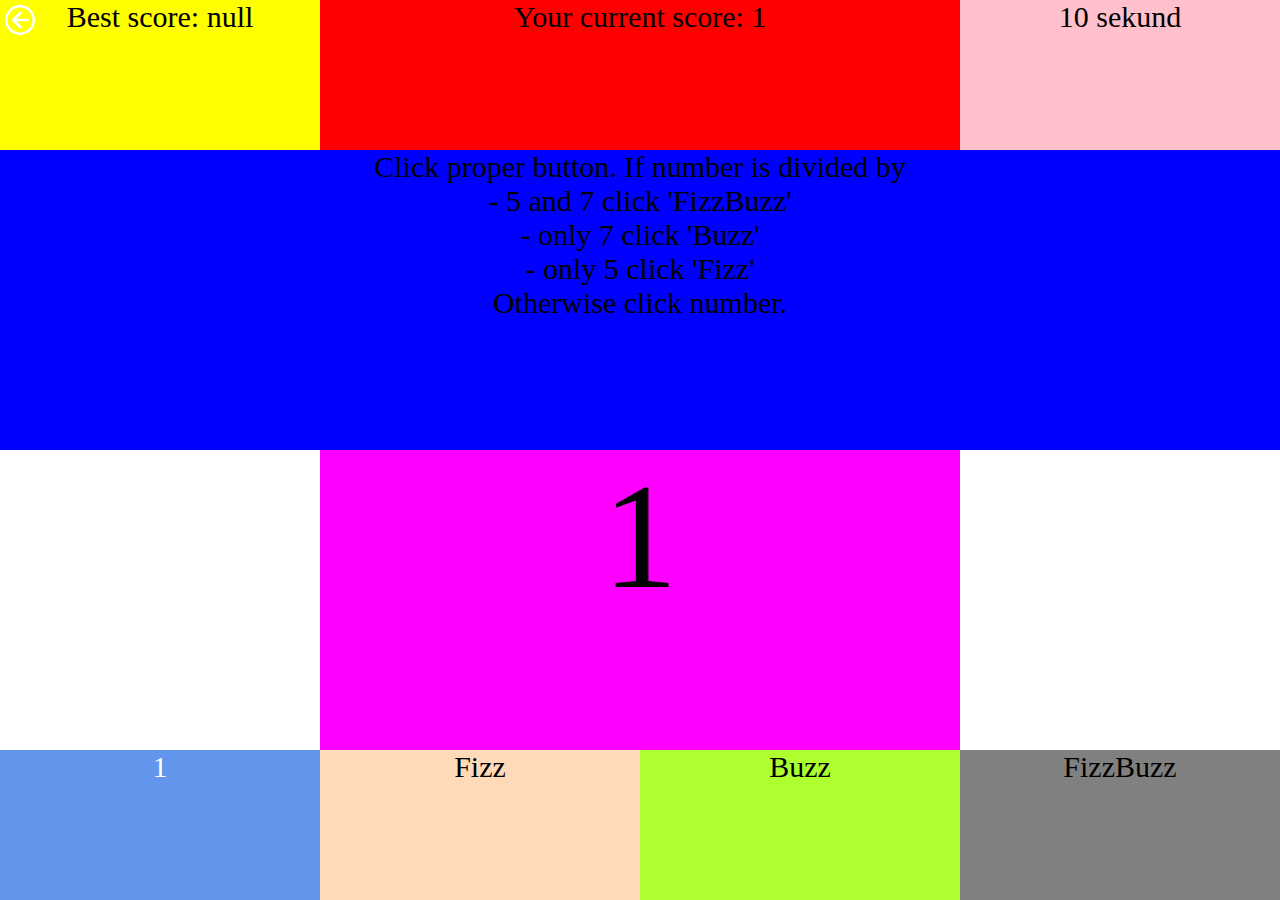
==== FizzBuzz/index.html @ cf7e38b7 "Add FizzBuzz game" ====
<!DOCTYPE html>
<html lang="en">
<head>
    <meta charset="UTF-8">
    <link rel="stylesheet" href="styles.css"/>
    <title>FizzBuzz</title>
</head>
<body>
<div id="container">
    <a href="../index.html" >
        <svg id="back" width="30" height="30" viewBox="0 0 172 172" style=" fill:#000000;">
            <g fill="#ffffff">
                <path d="M86,0.11198c-22.04467,0 -44.09527,8.35992 -60.81868,25.08333c-33.44683,33.44683 -33.44683,88.17654 0,121.62337c33.44683,33.44683 88.17654,33.44683 121.62337,0c33.44683,-33.44683 33.44683,-88.17654 0,-121.62337c-16.72342,-16.72342 -38.76002,-25.08333 -60.80469,-25.08333zM86,14.41732c18.36996,0 36.73499,6.97653 50.67057,20.91211c27.87117,27.87117 27.87117,73.46998 0,101.34114c-27.87116,27.87117 -73.46998,27.87117 -101.34114,0c-27.87117,-27.87116 -27.87117,-73.46998 0,-101.34114c13.93558,-13.93558 32.30061,-20.91211 50.67057,-20.91211zM86,35.32943l-50.67057,50.67057l50.67057,50.67057l12.26172,-12.26172l-31.27019,-31.27018l69.17513,0.02799v-14.33333l-69.17513,0.02799l31.21419,-31.22819z"></path></g></svg>
    </a>
    <div id="best-score"></div>
    <div id="current-score"></div>
    <div id="time">10 sekund</div>
    <div id="instruction">
        Click proper button. If number is divided by <br>
        - 5 and 7 click 'FizzBuzz'<br>
        - only 7 click 'Buzz'<br>
        - only 5 click 'Fizz'<br>
        Otherwise click number.
    </div>
    <div id="proper-number" >9</div>
    <div id="answer-number" class="answer">9</div>
    <div id="answer-fizz" class="answer">Fizz</div>
    <div id="answer-buzz" class="answer">Buzz</div>
    <div id="answer-fizzbuzz" class="answer">FizzBuzz</div>
</div>

</body>
<script src="script.js"></script>

</html>

<!--wyrownac do srodka pion-->
<!--rozszerzyć na dwie dowolne liczby z zakresu-->
<!--your best score-->
<!--dobrac kolorki i dobry design-->
---- FizzBuzz/styles.css ----
body {
    margin: 0;
    text-align: center;
}

#container {
    display: grid;
    grid-template-columns: 1fr 1fr 1fr 1fr;
    grid-template-rows: 1fr 1fr 1fr 1fr 1fr 1fr;
    grid-template-areas: "best-score current-score current-score time" "instruction instruction instruction instruction" "instruction instruction instruction instruction" ". proper-number proper-number ." ". proper-number proper-number ." "answer-number answer-fizz answer-buzz answer-fizzbuzz";
    height: 100vh;
    font-size: 30px;
}

#back {
    position: absolute;
    z-index: 1;
    top: 5px;
    left: 5px;
    color: white;
}

#best-score {
    background-color: yellow;
    grid-area: best-score;
}

#current-score {
    background-color: red;
    grid-area: current-score;
}

#time {
    background-color: pink;
    grid-area: time;
}

#instruction {
    background-color: blue;
    grid-area: instruction;
}

#proper-number {
    background-color: fuchsia;
    grid-area: proper-number;
    font-size: 150px;
}

#answer-number {
    background-color: cornflowerblue;
    grid-area: answer-number;
    color: white;
}

#answer-fizz {
    background-color: peachpuff;
    grid-area: answer-fizz;
}

#answer-buzz {
    background-color: greenyellow;
    grid-area: answer-buzz;

}

#answer-fizzbuzz {
    background-color: grey;
    grid-area: answer-fizzbuzz;
}

.answer {
}
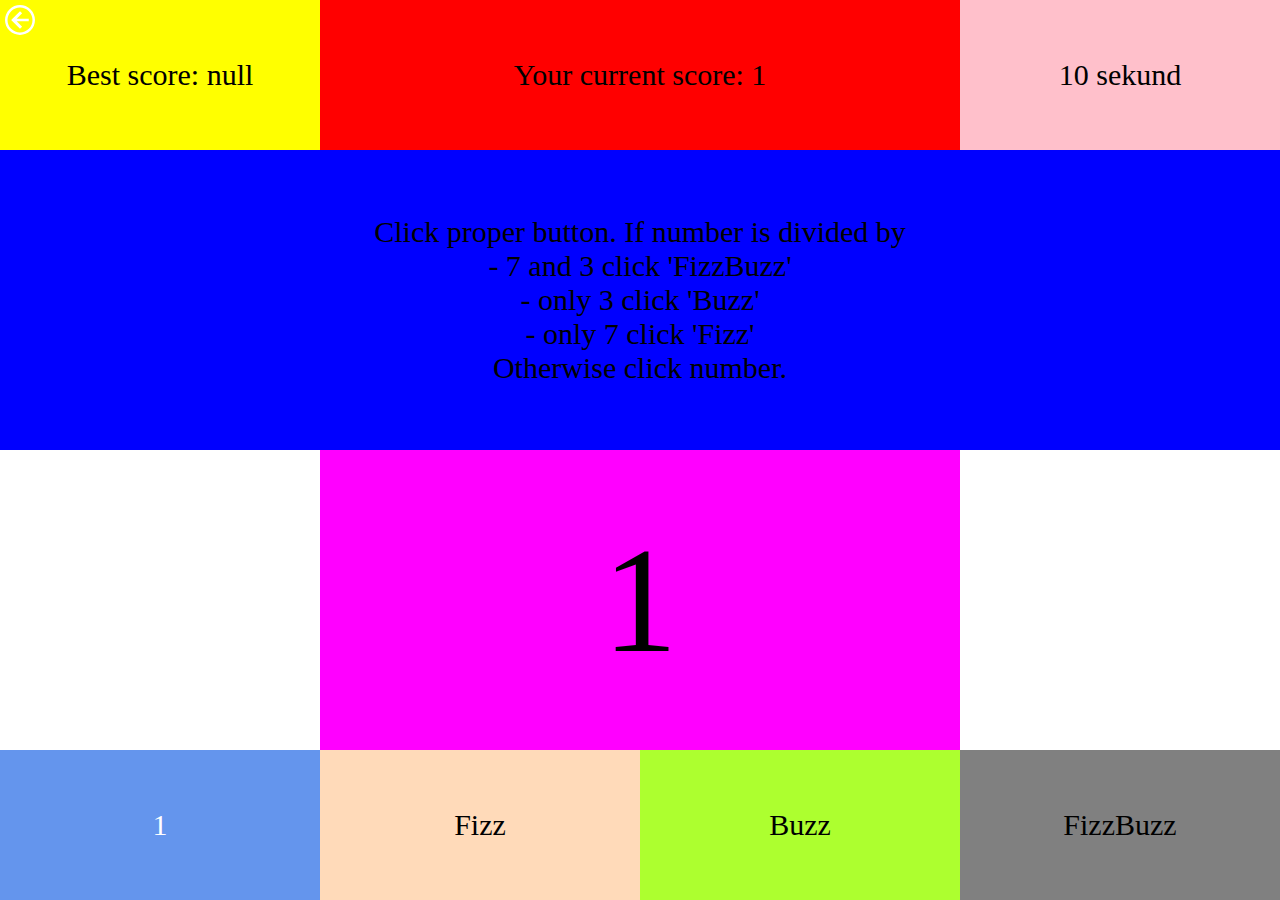
==== commit 94fa1b16: "Two numbers instead of 5 and 7" ====
--- a/FizzBuzz/index.html
+++ b/FizzBuzz/index.html
@@ -15,13 +15,7 @@
     <div id="best-score"></div>
     <div id="current-score"></div>
     <div id="time">10 sekund</div>
-    <div id="instruction">
-        Click proper button. If number is divided by <br>
-        - 5 and 7 click 'FizzBuzz'<br>
-        - only 7 click 'Buzz'<br>
-        - only 5 click 'Fizz'<br>
-        Otherwise click number.
-    </div>
+    <div id="instruction"></div>
     <div id="proper-number" >9</div>
     <div id="answer-number" class="answer">9</div>
     <div id="answer-fizz" class="answer">Fizz</div>
@@ -34,7 +28,6 @@
 
 </html>
 
-<!--wyrownac do srodka pion-->
-<!--rozszerzyć na dwie dowolne liczby z zakresu-->
+<!--zapamietywanie wyniku na tel-->
 <!--your best score-->
 <!--dobrac kolorki i dobry design-->--- a/FizzBuzz/styles.css
+++ b/FizzBuzz/styles.css
@@ -68,6 +68,8 @@
     grid-area: answer-fizzbuzz;
 }
 
-.answer {
+#container > div {
+    display: flex;
+    align-items: center;
+    justify-content: center;
 }
-
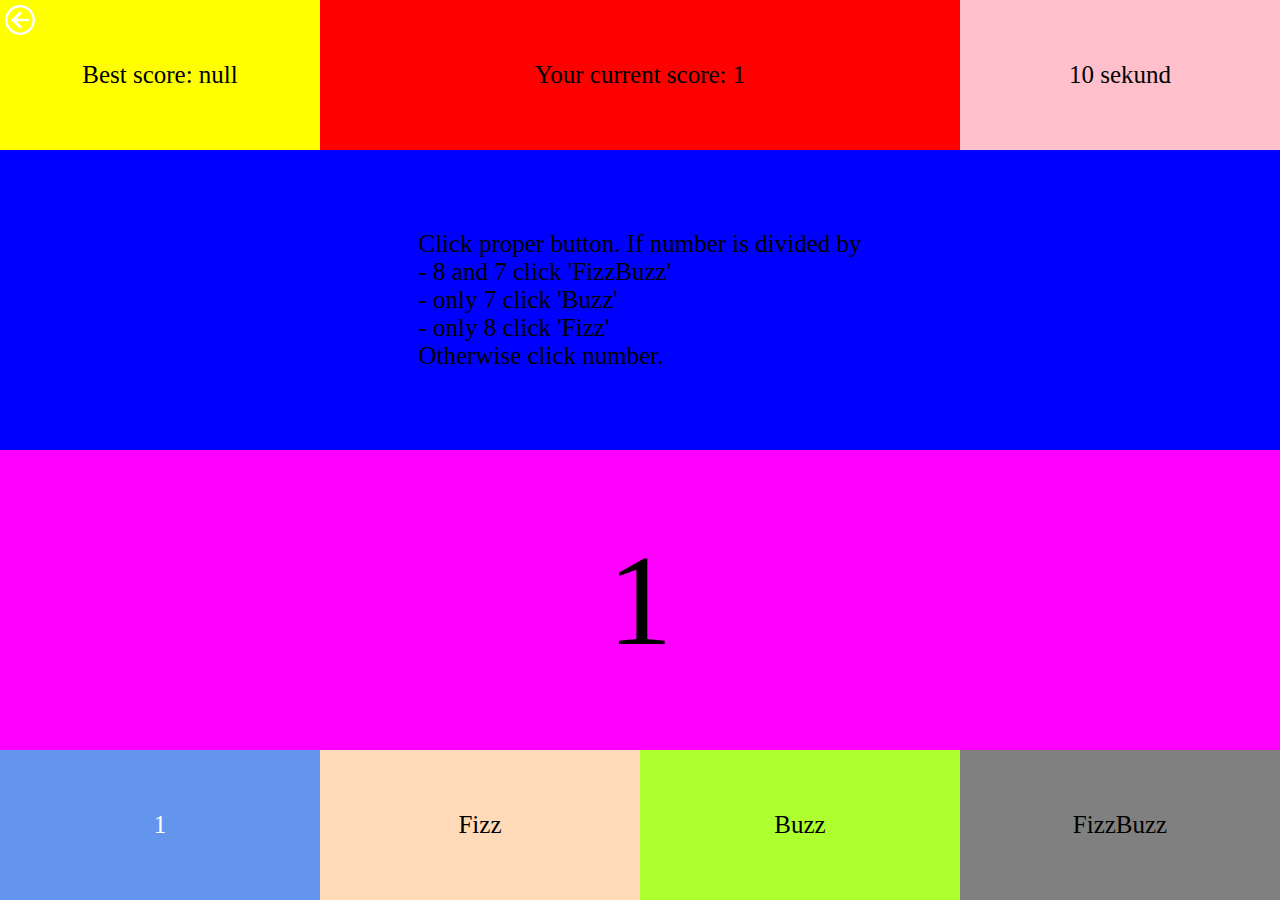
==== commit 8c4f9a98: "Change design" ====
--- a/FizzBuzz/index.html
+++ b/FizzBuzz/index.html
@@ -29,5 +29,4 @@
 </html>
 
 <!--zapamietywanie wyniku na tel-->
-<!--your best score-->
 <!--dobrac kolorki i dobry design-->--- a/FizzBuzz/styles.css
+++ b/FizzBuzz/styles.css
@@ -1,15 +1,20 @@
 body {
     margin: 0;
-    text-align: center;
 }
 
 #container {
     display: grid;
     grid-template-columns: 1fr 1fr 1fr 1fr;
     grid-template-rows: 1fr 1fr 1fr 1fr 1fr 1fr;
-    grid-template-areas: "best-score current-score current-score time" "instruction instruction instruction instruction" "instruction instruction instruction instruction" ". proper-number proper-number ." ". proper-number proper-number ." "answer-number answer-fizz answer-buzz answer-fizzbuzz";
+    grid-template-areas:
+            "best-score current-score current-score time"
+            "instruction instruction instruction instruction"
+            "instruction instruction instruction instruction"
+            "proper-number proper-number proper-number proper-number"
+            "proper-number proper-number proper-number proper-number"
+            "answer-number answer-fizz answer-buzz answer-fizzbuzz";
     height: 100vh;
-    font-size: 30px;
+    font-size: 25px;
 }
 
 #back {
@@ -43,7 +48,7 @@
 #proper-number {
     background-color: fuchsia;
     grid-area: proper-number;
-    font-size: 150px;
+    font-size: 130px;
 }
 
 #answer-number {
